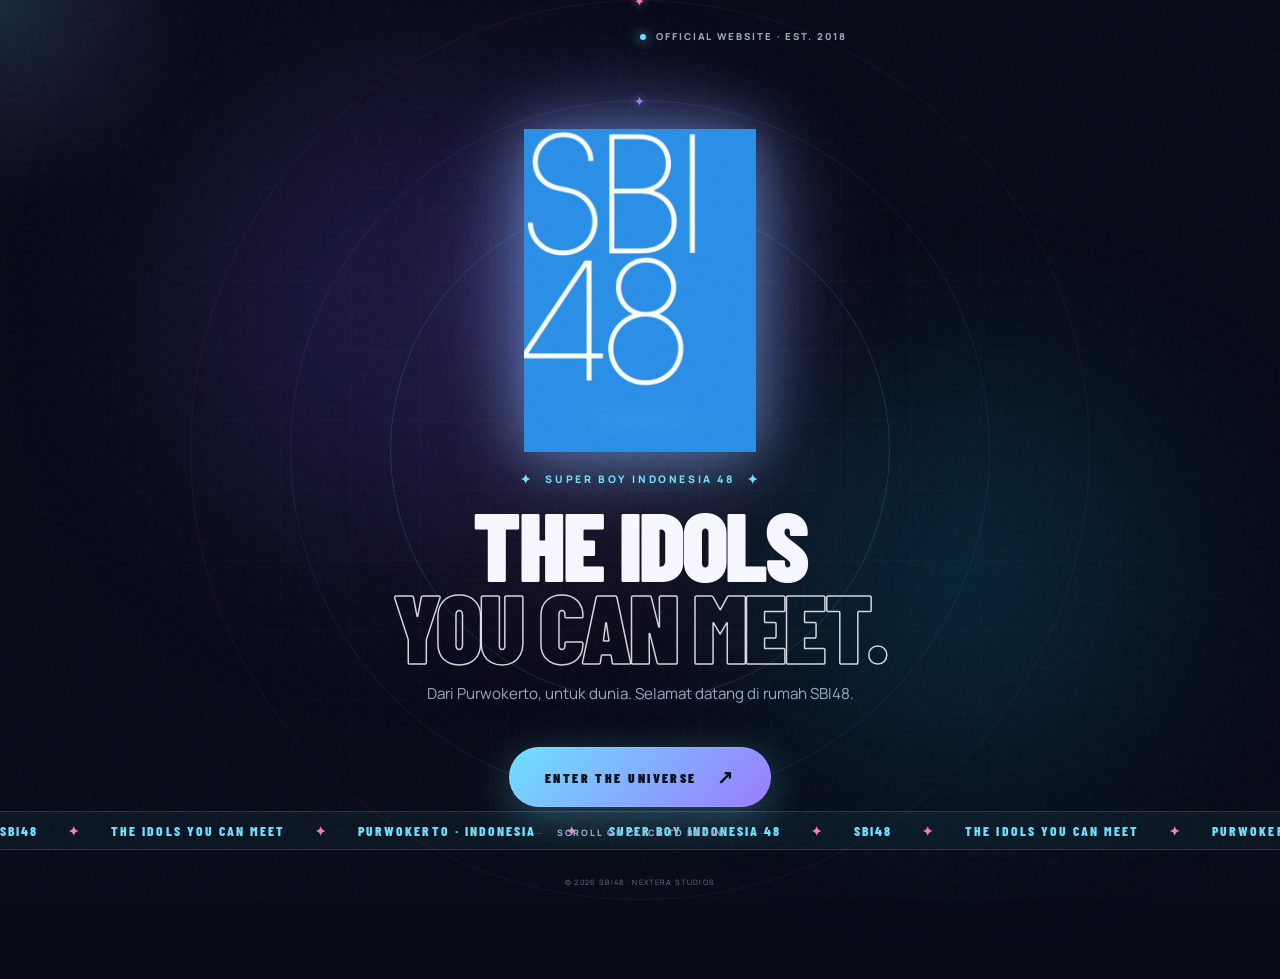
==== index.html @ 6df71d07 ""First commit"" ====
<!doctype html>
<html lang="id">
<head>
  <meta charset="utf-8">
  <meta name="viewport" content="width=device-width, initial-scale=1">
  <meta name="theme-color" content="#080b18">
  <meta name="description" content="SBI48 — Super Boy Indonesia 48. The idols you can meet.">
  <title>SBI48 — Welcome</title>

  <link rel="preconnect" href="https://fonts.googleapis.com">
  <link rel="preconnect" href="https://fonts.gstatic.com" crossorigin>
  <link href="https://fonts.googleapis.com/css2?family=Barlow+Condensed:wght@500;600;700;800;900&family=Manrope:wght@400;500;600;700;800&display=swap" rel="stylesheet">

  <link rel="stylesheet" href="style.css">
  <script src="script.js" defer></script>
</head>

<body>
  <div class="page-noise" aria-hidden="true"></div>
  <div class="cursor-glow" id="cursorGlow" aria-hidden="true"></div>
  <div id="sparkleLayer" aria-hidden="true"></div>

  <!-- BACKGROUND DECORATIONS -->
  <div class="bg-grid" aria-hidden="true"></div>
  <div class="bg-glow bg-glow-1" aria-hidden="true"></div>
  <div class="bg-glow bg-glow-2" aria-hidden="true"></div>
  <div class="bg-glow bg-glow-3" aria-hidden="true"></div>

  <!-- ORBIT RINGS -->
  <div class="orbit-ring orbit-1" aria-hidden="true"></div>
  <div class="orbit-ring orbit-2" aria-hidden="true"></div>
  <div class="orbit-ring orbit-3" aria-hidden="true"></div>

  <!-- MAIN CONTENT -->
  <main class="splash-main">
    <!-- TOP TAG -->
    <div class="top-tag reveal-delay-1">
      <span class="status-dot"></span>
      <span>OFFICIAL WEBSITE · EST. 2018</span>
    </div>

    <!-- LOGO CONTAINER -->
    <div class="logo-stage" id="logoStage">
      <div class="logo-glow" aria-hidden="true"></div>
      <div class="logo-rotate-wrapper" id="logoRotate">
        <img
          src="logosbi.png"
          alt="SBI48 Logo"
          class="splash-logo"
          id="splashLogo"
          onerror="this.style.display='none'; document.getElementById('logoFallback').style.display='flex';"
        >
        <div class="logo-fallback" id="logoFallback" style="display: none;">
          <span class="fallback-sbi">SBI</span>
          <span class="fallback-48">48</span>
        </div>
      </div>
      <div class="logo-shadow" aria-hidden="true"></div>
    </div>

    <!-- TAGLINE -->
    <div class="tagline-block">
      <div class="tagline-micro reveal-delay-2">
        <span>✦</span>
        <span>SUPER BOY INDONESIA 48</span>
        <span>✦</span>
      </div>

      <h1 class="tagline-title reveal-delay-3">
        THE IDOLS<br>
        <span class="outline-text">YOU CAN MEET.</span>
      </h1>

      <p class="tagline-sub reveal-delay-4">
        Dari Purwokerto, untuk dunia. Selamat datang di rumah SBI48.
      </p>
    </div>

    <!-- ENTER BUTTON -->
    <div class="enter-block reveal-delay-5">
      <a href="home.html" class="enter-button" id="enterButton">
        <span class="enter-label">ENTER THE UNIVERSE</span>
        <span class="enter-arrow">↗</span>
        <span class="enter-shine"></span>
      </a>

      <div class="enter-hint">
        <span class="hint-line"></span>
        <span>SCROLL OR CLICK TO BEGIN</span>
        <span class="hint-line"></span>
      </div>
    </div>
  </main>

  <!-- BOTTOM TICKER -->
  <div class="bottom-ticker reveal-delay-6" aria-hidden="true">
    <div class="ticker-track">
      <span>SBI48</span><b>✦</b>
      <span>THE IDOLS YOU CAN MEET</span><b>✦</b>
      <span>PURWOKERTO · INDONESIA</span><b>✦</b>
      <span>SUPER BOY INDONESIA 48</span><b>✦</b>
      <span>SBI48</span><b>✦</b>
      <span>THE IDOLS YOU CAN MEET</span><b>✦</b>
      <span>PURWOKERTO · INDONESIA</span><b>✦</b>
      <span>SUPER BOY INDONESIA 48</span><b>✦</b>
    </div>
  </div>

  <!-- FOOTER MINI -->
  <footer class="splash-footer reveal-delay-6">
    <small>&copy; <span id="year"></span> SBI48 &middot; NEXTERA STUDIOS</small>
  </footer>

  <!-- EXIT OVERLAY (untuk animasi keluar saat klik Enter) -->
  <div class="exit-overlay" id="exitOverlay" aria-hidden="true"></div>
</body>
</html>
---- style.css ----
/* ========================================
   SBI48 — SPLASH LANDING PAGE
   style.css
======================================== */

:root {
  --bg: #080b18;
  --bg2: #0d1225;
  --white: #f7f8ff;
  --muted: #9ca7c3;
  --line: rgba(255,255,255,.13);
  --cyan: #6de1ff;
  --violet: #9b7bff;
  --pink: #ff79c8;
  --gold: #ffd700;
  --display: "Barlow Condensed", Impact, sans-serif;
  --body: "Manrope", Arial, sans-serif;
}

* { box-sizing: border-box; margin: 0; padding: 0; }
html { scroll-behavior: smooth; }
body {
  background: var(--bg);
  color: var(--white);
  font-family: var(--body);
  overflow-x: hidden;
  min-height: 100vh;
  cursor: default;
  position: relative;
}
a { color: inherit; text-decoration: none; }
button { font: inherit; border: none; background: none; cursor: pointer; color: inherit; }
::selection { background: var(--cyan); color: #07101b; }

/* ===== GLOBAL EFFECTS ===== */
.page-noise {
  position: fixed; inset: 0; pointer-events: none; z-index: 40; opacity: .035;
  background-image: url("data:image/svg+xml,%3Csvg viewBox='0 0 180 180' xmlns='http://www.w3.org/2000/svg'%3E%3Cfilter id='n'%3E%3CfeTurbulence type='fractalNoise' baseFrequency='.8' numOctaves='3' stitchTiles='stitch'/%3E%3C/filter%3E%3Crect width='100%25' height='100%25' filter='url(%23n)' opacity='.7'/%3E%3C/svg%3E");
}

.cursor-glow {
  position: fixed; z-index: 1; width: 420px; height: 420px; border-radius: 50%;
  background: radial-gradient(circle, rgba(109,225,255,.14), rgba(155,123,255,.07) 40%, transparent 70%);
  pointer-events: none; transform: translate(-50%, -50%); mix-blend-mode: screen; will-change: left, top;
}

#sparkleLayer { position: fixed; inset: 0; z-index: 20; overflow: hidden; pointer-events: none; }
.sparkle {
  position: absolute; width: var(--spark-size, 4px); height: var(--spark-size, 4px);
  left: var(--spark-x); top: var(--spark-y); border-radius: 50%;
  background: var(--spark-color, white); opacity: 0;
  box-shadow: 0 0 5px var(--spark-color, white), 0 0 12px var(--spark-color, white);
  animation: sparkleBlink var(--spark-duration, 3s) ease-in-out var(--spark-delay, 0s) infinite;
}
.sparkle.star {
  width: auto; height: auto; background: transparent; box-shadow: none;
  font-size: var(--spark-size, 12px); line-height: 1;
}
@keyframes sparkleBlink {
  0%, 100% { opacity: 0; transform: scale(.35) rotate(0deg); }
  45% { opacity: .95; transform: scale(1) rotate(80deg); }
  60% { opacity: .3; transform: scale(.65) rotate(130deg); }
}

.click-burst {
  position: fixed; pointer-events: none; z-index: 9999; width: 6px; height: 6px; border-radius: 50%;
  animation: burstFade 0.8s ease-out forwards;
}
@keyframes burstFade {
  0% { opacity: 1; transform: translate(-50%, -50%) scale(1); }
  100% { opacity: 0; transform: translate(calc(-50% + var(--tx, 0)), calc(-50% + var(--ty, 0))) scale(0); }
}

/* ===== BACKGROUND LAYERS ===== */
.bg-grid {
  position: fixed; inset: 0; z-index: -3; pointer-events: none;
  background-image:
    linear-gradient(rgba(255,255,255,.05) 1px, transparent 1px),
    linear-gradient(90deg, rgba(255,255,255,.05) 1px, transparent 1px);
  background-size: 70px 70px;
  mask-image: radial-gradient(ellipse at center, black 30%, transparent 80%);
  opacity: .5;
}

.bg-glow {
  position: fixed; z-index: -2; border-radius: 50%; filter: blur(110px); pointer-events: none;
  animation: glowPulse 8s ease-in-out infinite;
}
.bg-glow-1 { top: 10%; left: 15%; width: 450px; height: 450px; background: #805dff; opacity: .18; }
.bg-glow-2 { bottom: 15%; right: 10%; width: 380px; height: 380px; background: #00d8ff; opacity: .14; animation-delay: 2s; }
.bg-glow-3 { top: 50%; left: 50%; width: 300px; height: 300px; background: #ff79c8; opacity: .09; transform: translate(-50%, -50%); animation-delay: 4s; }
@keyframes glowPulse {
  0%, 100% { transform: scale(1); opacity: .15; }
  50% { transform: scale(1.15); opacity: .22; }
}
.bg-glow-3 { animation-name: glowPulseCenter; }
@keyframes glowPulseCenter {
  0%, 100% { transform: translate(-50%, -50%) scale(1); opacity: .09; }
  50% { transform: translate(-50%, -50%) scale(1.2); opacity: .15; }
}

/* ===== ORBIT RINGS ===== */
.orbit-ring {
  position: fixed; top: 50%; left: 50%; border-radius: 50%; pointer-events: none; z-index: -1;
  border: 1px solid rgba(109,225,255,.15); transform: translate(-50%, -50%);
}
.orbit-1 { width: 500px; height: 500px; animation: orbitSpin 40s linear infinite; }
.orbit-2 { width: 700px; height: 700px; border-color: rgba(155,123,255,.12); animation: orbitSpin 60s linear infinite reverse; }
.orbit-3 { width: 900px; height: 900px; border-color: rgba(255,121,200,.08); animation: orbitSpin 80s linear infinite; }
.orbit-ring::before {
  content: "✦"; position: absolute; top: 0; left: 50%; transform: translate(-50%, -50%);
  color: var(--cyan); font-size: .8rem; text-shadow: 0 0 10px var(--cyan);
}
.orbit-2::before { color: var(--violet); text-shadow: 0 0 10px var(--violet); }
.orbit-3::before { color: var(--pink); text-shadow: 0 0 10px var(--pink); }
@keyframes orbitSpin { to { transform: translate(-50%, -50%) rotate(360deg); } }

/* ===== MAIN SPLASH ===== */
.splash-main {
  min-height: 100vh; display: flex; flex-direction: column; align-items: center; justify-content: center;
  padding: 80px 6% 140px; position: relative; z-index: 5; text-align: center;
  gap: 30px;
}

/* ===== TOP TAG ===== */
.top-tag {
  position: absolute; top: 30px; left: 50%; transform: translateX(-50%);
  display: flex; align-items: center; gap: 10px;
  font-size: .6rem; font-weight: 800; letter-spacing: .2em; color: var(--muted);
  opacity: 0; animation: fadeDown .8s ease .3s forwards;
}
.status-dot {
  width: 6px; height: 6px; background: var(--cyan); border-radius: 50%;
  box-shadow: 0 0 12px var(--cyan); animation: pulse 2s infinite;
}
@keyframes pulse { 0%, 100% { opacity: .5; } 50% { opacity: 1; } }
@keyframes fadeDown { from { opacity: 0; transform: translate(-50%, -10px); } to { opacity: 1; transform: translate(-50%, 0); } }

/* ===== LOGO STAGE ===== */
.logo-stage {
  position: relative; width: 320px; height: 320px; display: grid; place-items: center;
  margin: 20px 0;
}

.logo-glow {
  position: absolute; inset: -20%; border-radius: 50%;
  background: radial-gradient(circle, rgba(109,225,255,.25), rgba(155,123,255,.15) 40%, transparent 70%);
  filter: blur(30px); opacity: 0;
  animation: logoGlowIn 1.5s ease 1s forwards, logoGlowPulse 4s ease-in-out 2.5s infinite;
}
@keyframes logoGlowIn { to { opacity: 1; } }
@keyframes logoGlowPulse {
  0%, 100% { transform: scale(1); opacity: .8; }
  50% { transform: scale(1.1); opacity: 1; }
}

.logo-rotate-wrapper {
  position: relative; width: 100%; height: 100%; display: grid; place-items: center;
  opacity: 0; transform: scale(0) rotate(-540deg);
  animation: logoEntrance 1.8s cubic-bezier(.34, 1.56, .64, 1) .2s forwards, logoFloat 5s ease-in-out 2s infinite;
}
@keyframes logoEntrance {
  0% { opacity: 0; transform: scale(0) rotate(-540deg); filter: blur(20px); }
  60% { opacity: 1; filter: blur(0); }
  100% { opacity: 1; transform: scale(1) rotate(0deg); filter: blur(0); }
}
@keyframes logoFloat {
  0%, 100% { transform: translateY(0) rotate(0deg); }
  50% { transform: translateY(-15px) rotate(2deg); }
}

.splash-logo {
  width: 85%; height: 85%; object-fit: contain;
  filter: drop-shadow(0 10px 40px rgba(109,225,255,.4)) drop-shadow(0 0 20px rgba(155,123,255,.3));
  transition: filter .4s, transform .4s;
}
.logo-rotate-wrapper:hover .splash-logo {
  filter: drop-shadow(0 10px 50px rgba(109,225,255,.7)) drop-shadow(0 0 30px rgba(255,121,200,.5));
  transform: scale(1.05);
}

/* Logo fallback jika logosbi.png tidak ada */
.logo-fallback {
  width: 85%; height: 85%; display: none; flex-direction: column; align-items: center; justify-content: center;
  line-height: .8;
}
.fallback-sbi {
  font: 900 5rem var(--display); letter-spacing: -.05em;
  background: linear-gradient(90deg, var(--cyan), var(--violet));
  -webkit-background-clip: text; background-clip: text; color: transparent;
}
.fallback-48 {
  font: 900 7rem var(--display); letter-spacing: -.07em; color: var(--pink);
  text-shadow: 0 0 30px rgba(255,121,200,.5);
}

.logo-shadow {
  position: absolute; bottom: -10px; left: 50%; transform: translateX(-50%);
  width: 60%; height: 20px; border-radius: 50%;
  background: radial-gradient(ellipse, rgba(109,225,255,.3), transparent 70%);
  filter: blur(10px); opacity: 0;
  animation: shadowIn 1s ease 1.5s forwards;
}
@keyframes shadowIn { to { opacity: .6; } }

/* ===== TAGLINE ===== */
.tagline-block { display: flex; flex-direction: column; align-items: center; gap: 15px; }

.tagline-micro {
  display: flex; align-items: center; gap: 12px;
  font-size: .65rem; font-weight: 800; letter-spacing: .25em; color: var(--cyan);
  opacity: 0;
}
.tagline-micro span:first-child, .tagline-micro span:last-child { font-size: .8rem; }

.tagline-title {
  font: 900 clamp(3rem, 8vw, 6rem)/.85 var(--display); letter-spacing: -.03em;
  opacity: 0;
}
.outline-text {
  color: transparent; -webkit-text-stroke: 1.5px rgba(247,248,255,.85);
  display: inline-block;
}

.tagline-sub {
  max-width: 500px; color: var(--muted); font-size: .95rem; line-height: 1.7;
  opacity: 0;
}

/* ===== ENTER BUTTON ===== */
.enter-block {
  display: flex; flex-direction: column; align-items: center; gap: 20px; margin-top: 10px;
  opacity: 0;
}

.enter-button {
  position: relative; display: inline-flex; align-items: center; gap: 20px;
  padding: 18px 36px; background: linear-gradient(135deg, var(--cyan), var(--violet));
  color: #06101b; font: 900 .85rem var(--display); letter-spacing: .18em;
  border-radius: 50px; overflow: hidden;
  box-shadow: 0 10px 40px rgba(109,225,255,.3), 0 0 0 1px rgba(255,255,255,.1) inset;
  transition: transform .3s, box-shadow .3s;
}
.enter-button:hover {
  transform: translateY(-4px) scale(1.03);
  box-shadow: 0 15px 50px rgba(109,225,255,.5), 0 0 0 1px rgba(255,255,255,.2) inset;
}
.enter-button:active { transform: translateY(-2px) scale(1.01); }

.enter-arrow {
  font-size: 1.2rem; transition: transform .3s;
}
.enter-button:hover .enter-arrow { transform: translate(4px, -4px); }

.enter-shine {
  position: absolute; top: 0; left: -100%; width: 100%; height: 100%;
  background: linear-gradient(90deg, transparent, rgba(255,255,255,.4), transparent);
  animation: shineSwipe 3s ease-in-out infinite;
}
@keyframes shineSwipe {
  0%, 60%, 100% { left: -100%; }
  80% { left: 100%; }
}

.enter-hint {
  display: flex; align-items: center; gap: 15px;
  font-size: .55rem; font-weight: 800; letter-spacing: .2em; color: var(--muted);
}
.hint-line { width: 30px; height: 1px; background: var(--line); }

/* ===== REVEAL ANIMATIONS ===== */
.reveal-delay-1 { animation: fadeUp .8s ease .3s forwards; }
.reveal-delay-2 { animation: fadeUp .8s ease 1.8s forwards; }
.reveal-delay-3 { animation: fadeUp .8s ease 2.1s forwards; }
.reveal-delay-4 { animation: fadeUp .8s ease 2.4s forwards; }
.reveal-delay-5 { animation: fadeUp .8s ease 2.8s forwards; }
.reveal-delay-6 { animation: fadeUp .8s ease 3.2s forwards; }

@keyframes fadeUp {
  from { opacity: 0; transform: translateY(20px); }
  to { opacity: 1; transform: translateY(0); }
}

/* Skip animations jika sudah pernah dilihat */
body.skip-animations .logo-rotate-wrapper {
  animation: logoFloat 5s ease-in-out infinite;
  opacity: 1; transform: none;
}
body.skip-animations .logo-glow { opacity: 1; animation: logoGlowPulse 4s ease-in-out infinite; }
body.skip-animations .logo-shadow { opacity: .6; }
body.skip-animations .top-tag,
body.skip-animations .tagline-micro,
body.skip-animations .tagline-title,
body.skip-animations .tagline-sub,
body.skip-animations .enter-block,
body.skip-animations .bottom-ticker,
body.skip-animations .splash-footer { opacity: 1; transform: none; animation: none; }

/* ===== BOTTOM TICKER ===== */
.bottom-ticker {
  position: fixed; bottom: 50px; left: 0; right: 0; overflow: hidden;
  padding: 10px 0; background: rgba(109,225,255,.05); border-top: 1px solid var(--line);
  border-bottom: 1px solid var(--line); opacity: 0; z-index: 4;
}
.ticker-track {
  display: flex; align-items: center; gap: 30px; width: max-content;
  white-space: nowrap; font: 800 .85rem var(--display); letter-spacing: .15em; color: var(--cyan);
  animation: tickerScroll 35s linear infinite;
}
.ticker-track b { color: var(--pink); font-size: .8rem; }
@keyframes tickerScroll { to { transform: translateX(-50%); } }

/* ===== FOOTER MINI ===== */
.splash-footer {
  position: fixed; bottom: 12px; left: 0; right: 0; text-align: center;
  font-size: .55rem; letter-spacing: .15em; color: #697590; opacity: 0; z-index: 4;
}

/* ===== EXIT OVERLAY ===== */
.exit-overlay {
  position: fixed; inset: 0; z-index: 1000; pointer-events: none;
  background: radial-gradient(circle at center, var(--cyan), var(--violet) 50%, var(--bg) 100%);
  opacity: 0; transform: scale(0); border-radius: 50%;
  transition: opacity .6s ease, transform .8s cubic-bezier(.4, 0, .2, 1);
  transform-origin: center;
}
.exit-overlay.active {
  opacity: 1; transform: scale(3);
  transition: opacity .4s ease, transform 1s cubic-bezier(.4, 0, .2, 1);
}

/* ===== ACCESSIBILITY ===== */
@media (prefers-reduced-motion: reduce) {
  *, *::before, *::after {
    animation-duration: .01ms !important; animation-iteration-count: 1 !important;
    transition-duration: .01ms !important;
  }
  #sparkleLayer, .click-burst { display: none !important; }
  .logo-rotate-wrapper { opacity: 1; transform: none; animation: none; }
  .logo-glow, .logo-shadow, .top-tag, .tagline-micro, .tagline-title,
  .tagline-sub, .enter-block, .bottom-ticker, .splash-footer { opacity: 1; animation: none; }
}
@media (pointer: coarse) { .cursor-glow { display: none; } }

/* ===== RESPONSIVE ===== */
@media (max-width: 850px) {
  .splash-main { padding: 70px 5% 130px; gap: 20px; }
  .logo-stage { width: 250px; height: 250px; }
  .tagline-title { font-size: clamp(2.5rem, 10vw, 4rem); }
  .tagline-sub { font-size: .85rem; }
  .enter-button { padding: 15px 28px; font-size: .75rem; }
  .orbit-1 { width: 350px; height: 350px; }
  .orbit-2 { width: 500px; height: 500px; }
  .orbit-3 { width: 650px; height: 650px; }
  .bottom-ticker { bottom: 45px; }
  .splash-footer { bottom: 10px; font-size: .5rem; }
}

@media (max-width: 540px) {
  .logo-stage { width: 200px; height: 200px; }
  .tagline-title { font-size: clamp(2rem, 12vw, 3rem); }
  .tagline-micro { font-size: .55rem; gap: 8px; }
  .enter-button { padding: 14px 24px; font-size: .7rem; gap: 15px; }
  .enter-hint { font-size: .5rem; }
  .top-tag { font-size: .5rem; top: 20px; }
}
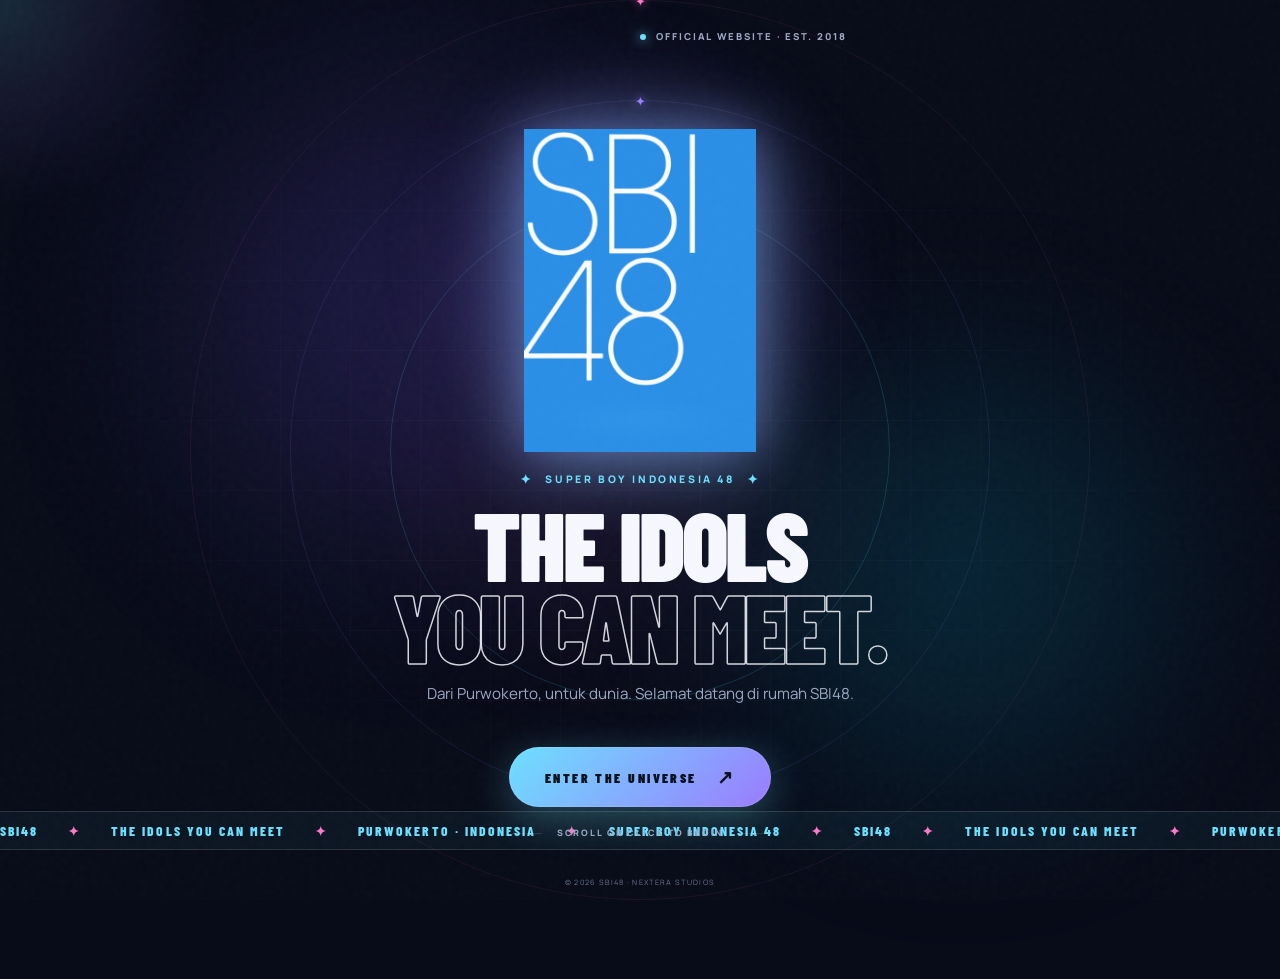
==== commit b542e181: "sbi48" ====
--- a/index.html
+++ b/index.html
@@ -11,8 +11,8 @@
   <link rel="preconnect" href="https://fonts.gstatic.com" crossorigin>
   <link href="https://fonts.googleapis.com/css2?family=Barlow+Condensed:wght@500;600;700;800;900&family=Manrope:wght@400;500;600;700;800&display=swap" rel="stylesheet">
 
-  <link rel="stylesheet" href="style.css">
-  <script src="script.js" defer></script>
+  <link rel="stylesheet" href="index.css">
+  <script src="index.js" defer></script>
 </head>
 
 <body>
--- a/index.css
+++ b/index.css
@@ -0,0 +1,387 @@
+/* ========================================
+   SBI48 — SPLASH LANDING PAGE (3D UPDATE)
+   index.css
+======================================== */
+
+:root {
+  --bg: #080b18;
+  --bg2: #0d1225;
+  --white: #f7f8ff;
+  --muted: #9ca7c3;
+  --line: rgba(255,255,255,.13);
+  --cyan: #6de1ff;
+  --violet: #9b7bff;
+  --pink: #ff79c8;
+  --gold: #ffd700;
+  --display: "Barlow Condensed", Impact, sans-serif;
+  --body: "Manrope", Arial, sans-serif;
+}
+
+* { box-sizing: border-box; margin: 0; padding: 0; }
+html { scroll-behavior: smooth; }
+body {
+  background: var(--bg);
+  color: var(--white);
+  font-family: var(--body);
+  overflow-x: hidden;
+  min-height: 100vh;
+  cursor: default;
+  position: relative;
+}
+a { color: inherit; text-decoration: none; }
+button { font: inherit; border: none; background: none; cursor: pointer; color: inherit; }
+::selection { background: var(--cyan); color: #07101b; }
+
+/* ===== GLOBAL EFFECTS ===== */
+.page-noise {
+  position: fixed; inset: 0; pointer-events: none; z-index: 40; opacity: .035;
+  background-image: url("data:image/svg+xml,%3Csvg viewBox='0 0 180 180' xmlns='http://www.w3.org/2000/svg'%3E%3Cfilter id='n'%3E%3CfeTurbulence type='fractalNoise' baseFrequency='.8' numOctaves='3' stitchTiles='stitch'/%3E%3C/filter%3E%3Crect width='100%25' height='100%25' filter='url(%23n)' opacity='.7'/%3E%3C/svg%3E");
+}
+
+.cursor-glow {
+  position: fixed; z-index: 1; width: 420px; height: 420px; border-radius: 50%;
+  background: radial-gradient(circle, rgba(109,225,255,.14), rgba(155,123,255,.07) 40%, transparent 70%);
+  pointer-events: none; transform: translate(-50%, -50%); mix-blend-mode: screen; will-change: left, top;
+}
+
+#sparkleLayer { position: fixed; inset: 0; z-index: 20; overflow: hidden; pointer-events: none; }
+.sparkle {
+  position: absolute; width: var(--spark-size, 4px); height: var(--spark-size, 4px);
+  left: var(--spark-x); top: var(--spark-y); border-radius: 50%;
+  background: var(--spark-color, white); opacity: 0;
+  box-shadow: 0 0 5px var(--spark-color, white), 0 0 12px var(--spark-color, white);
+  animation: sparkleBlink var(--spark-duration, 3s) ease-in-out var(--spark-delay, 0s) infinite;
+}
+.sparkle.star {
+  width: auto; height: auto; background: transparent; box-shadow: none;
+  font-size: var(--spark-size, 12px); line-height: 1;
+}
+@keyframes sparkleBlink {
+  0%, 100% { opacity: 0; transform: scale(.35) rotate(0deg); }
+  45% { opacity: .95; transform: scale(1) rotate(80deg); }
+  60% { opacity: .3; transform: scale(.65) rotate(130deg); }
+}
+
+.click-burst {
+  position: fixed; pointer-events: none; z-index: 9999; width: 6px; height: 6px; border-radius: 50%;
+  animation: burstFade 0.8s ease-out forwards;
+}
+@keyframes burstFade {
+  0% { opacity: 1; transform: translate(-50%, -50%) scale(1); }
+  100% { opacity: 0; transform: translate(calc(-50% + var(--tx, 0)), calc(-50% + var(--ty, 0))) scale(0); }
+}
+
+/* ===== BACKGROUND LAYERS ===== */
+.bg-grid {
+  position: fixed; inset: 0; z-index: -3; pointer-events: none;
+  background-image:
+    linear-gradient(rgba(255,255,255,.05) 1px, transparent 1px),
+    linear-gradient(90deg, rgba(255,255,255,.05) 1px, transparent 1px);
+  background-size: 70px 70px;
+  mask-image: radial-gradient(ellipse at center, black 30%, transparent 80%);
+  opacity: .5;
+}
+
+.bg-glow {
+  position: fixed; z-index: -2; border-radius: 50%; filter: blur(110px); pointer-events: none;
+  animation: glowPulse 8s ease-in-out infinite;
+}
+.bg-glow-1 { top: 10%; left: 15%; width: 450px; height: 450px; background: #805dff; opacity: .18; }
+.bg-glow-2 { bottom: 15%; right: 10%; width: 380px; height: 380px; background: #00d8ff; opacity: .14; animation-delay: 2s; }
+.bg-glow-3 { top: 50%; left: 50%; width: 300px; height: 300px; background: #ff79c8; opacity: .09; transform: translate(-50%, -50%); animation-delay: 4s; }
+@keyframes glowPulse {
+  0%, 100% { transform: scale(1); opacity: .15; }
+  50% { transform: scale(1.15); opacity: .22; }
+}
+.bg-glow-3 { animation-name: glowPulseCenter; }
+@keyframes glowPulseCenter {
+  0%, 100% { transform: translate(-50%, -50%) scale(1); opacity: .09; }
+  50% { transform: translate(-50%, -50%) scale(1.2); opacity: .15; }
+}
+
+/* ===== ORBIT RINGS ===== */
+.orbit-ring {
+  position: fixed; top: 50%; left: 50%; border-radius: 50%; pointer-events: none; z-index: -1;
+  border: 1px solid rgba(109,225,255,.15); transform: translate(-50%, -50%);
+}
+.orbit-1 { width: 500px; height: 500px; animation: orbitSpin 40s linear infinite; }
+.orbit-2 { width: 700px; height: 700px; border-color: rgba(155,123,255,.12); animation: orbitSpin 60s linear infinite reverse; }
+.orbit-3 { width: 900px; height: 900px; border-color: rgba(255,121,200,.08); animation: orbitSpin 80s linear infinite; }
+.orbit-ring::before {
+  content: "✦"; position: absolute; top: 0; left: 50%; transform: translate(-50%, -50%);
+  color: var(--cyan); font-size: .8rem; text-shadow: 0 0 10px var(--cyan);
+}
+.orbit-2::before { color: var(--violet); text-shadow: 0 0 10px var(--violet); }
+.orbit-3::before { color: var(--pink); text-shadow: 0 0 10px var(--pink); }
+@keyframes orbitSpin { to { transform: translate(-50%, -50%) rotate(360deg); } }
+
+/* ===== MAIN SPLASH ===== */
+.splash-main {
+  min-height: 100vh; display: flex; flex-direction: column; align-items: center; justify-content: center;
+  padding: 80px 6% 140px; position: relative; z-index: 5; text-align: center;
+  gap: 30px;
+}
+
+/* ===== TOP TAG ===== */
+.top-tag {
+  position: absolute; top: 30px; left: 50%; transform: translateX(-50%);
+  display: flex; align-items: center; gap: 10px;
+  font-size: .6rem; font-weight: 800; letter-spacing: .2em; color: var(--muted);
+  opacity: 0; animation: fadeDown .8s ease .3s forwards;
+}
+.status-dot {
+  width: 6px; height: 6px; background: var(--cyan); border-radius: 50%;
+  box-shadow: 0 0 12px var(--cyan); animation: pulse 2s infinite;
+}
+@keyframes pulse { 0%, 100% { opacity: .5; } 50% { opacity: 1; } }
+@keyframes fadeDown { from { opacity: 0; transform: translate(-50%, -10px); } to { opacity: 1; transform: translate(-50%, 0); } }
+
+/* ===== LOGO STAGE (3D UPDATED) ===== */
+.logo-stage {
+  position: relative; width: 320px; height: 320px; display: grid; place-items: center;
+  margin: 20px 0;
+  perspective: 1000px; /* Kunci untuk efek 3D */
+}
+
+.logo-glow {
+  position: absolute; inset: -20%; border-radius: 50%;
+  background: radial-gradient(circle, rgba(109,225,255,.25), rgba(155,123,255,.15) 40%, transparent 70%);
+  filter: blur(30px); opacity: 0;
+  animation: logoGlowIn 1.5s ease 1s forwards, logoGlowPulse 4s ease-in-out 2.5s infinite;
+}
+@keyframes logoGlowIn { to { opacity: 1; } }
+@keyframes logoGlowPulse {
+  0%, 100% { transform: scale(1); opacity: .8; }
+  50% { transform: scale(1.1); opacity: 1; }
+}
+
+.logo-rotate-wrapper {
+  position: relative; width: 100%; height: 100%; display: grid; place-items: center;
+  opacity: 0; 
+  /* Mulai dari terbalik 3D dan kecil */
+  transform: rotateY(-180deg) scale(0.8);
+  animation: logoEntrance3D 1.8s cubic-bezier(0.34, 1.56, 0.64, 1) 0.2s forwards, logoFloat 5s ease-in-out 2s infinite;
+  transform-style: preserve-3d;
+}
+
+/* Animasi masuk 3D Horizontal */
+@keyframes logoEntrance3D {
+  0% { 
+    opacity: 0; 
+    transform: rotateY(-360deg) scale(0.5); 
+    filter: blur(15px); 
+  }
+  60% { 
+    opacity: 1; 
+    filter: blur(0); 
+  }
+  100% { 
+    opacity: 1; 
+    transform: rotateY(0deg) scale(1); 
+    filter: blur(0); 
+  }
+}
+
+@keyframes logoFloat {
+  0%, 100% { transform: rotateY(0deg) translateY(0); }
+  50% { transform: rotateY(0deg) translateY(-15px); }
+}
+
+.splash-logo {
+  width: 85%; height: 85%; object-fit: contain;
+  filter: drop-shadow(0 10px 40px rgba(109,225,255,.4)) drop-shadow(0 0 20px rgba(155,123,255,.3));
+  transition: filter .4s, transform .4s;
+  backface-visibility: hidden; /* Mencegah kedipan saat rotasi 3D */
+}
+.logo-rotate-wrapper:hover .splash-logo {
+  filter: drop-shadow(0 10px 50px rgba(109,225,255,.7)) drop-shadow(0 0 30px rgba(255,121,200,.5));
+  transform: scale(1.05) rotateY(10deg);
+}
+
+/* Logo fallback jika logosbi.png tidak ada */
+.logo-fallback {
+  width: 85%; height: 85%; display: none; flex-direction: column; align-items: center; justify-content: center;
+  line-height: .8;
+  transform-style: preserve-3d;
+  backface-visibility: hidden;
+}
+.fallback-sbi {
+  font: 900 5rem var(--display); letter-spacing: -.05em;
+  background: linear-gradient(90deg, var(--cyan), var(--violet));
+  -webkit-background-clip: text; background-clip: text; color: transparent;
+}
+.fallback-48 {
+  font: 900 7rem var(--display); letter-spacing: -.07em; color: var(--pink);
+  text-shadow: 0 0 30px rgba(255,121,200,.5);
+}
+
+.logo-shadow {
+  position: absolute; bottom: -10px; left: 50%; transform: translateX(-50%);
+  width: 60%; height: 20px; border-radius: 50%;
+  background: radial-gradient(ellipse, rgba(109,225,255,.3), transparent 70%);
+  filter: blur(10px); opacity: 0;
+  animation: shadowIn 1s ease 1.5s forwards;
+}
+@keyframes shadowIn { to { opacity: .6; } }
+
+/* ===== TAGLINE ===== */
+.tagline-block { display: flex; flex-direction: column; align-items: center; gap: 15px; }
+
+.tagline-micro {
+  display: flex; align-items: center; gap: 12px;
+  font-size: .65rem; font-weight: 800; letter-spacing: .25em; color: var(--cyan);
+  opacity: 0;
+}
+.tagline-micro span:first-child, .tagline-micro span:last-child { font-size: .8rem; }
+
+.tagline-title {
+  font: 900 clamp(3rem, 8vw, 6rem)/.85 var(--display); letter-spacing: -.03em;
+  opacity: 0;
+}
+.outline-text {
+  color: transparent; -webkit-text-stroke: 1.5px rgba(247,248,255,.85);
+  display: inline-block;
+}
+
+.tagline-sub {
+  max-width: 500px; color: var(--muted); font-size: .95rem; line-height: 1.7;
+  opacity: 0;
+}
+
+/* ===== ENTER BUTTON ===== */
+.enter-block {
+  display: flex; flex-direction: column; align-items: center; gap: 20px; margin-top: 10px;
+  opacity: 0;
+}
+
+.enter-button {
+  position: relative; display: inline-flex; align-items: center; gap: 20px;
+  padding: 18px 36px; background: linear-gradient(135deg, var(--cyan), var(--violet));
+  color: #06101b; font: 900 .85rem var(--display); letter-spacing: .18em;
+  border-radius: 50px; overflow: hidden;
+  box-shadow: 0 10px 40px rgba(109,225,255,.3), 0 0 0 1px rgba(255,255,255,.1) inset;
+  transition: transform .3s, box-shadow .3s;
+}
+.enter-button:hover {
+  transform: translateY(-4px) scale(1.03);
+  box-shadow: 0 15px 50px rgba(109,225,255,.5), 0 0 0 1px rgba(255,255,255,.2) inset;
+}
+.enter-button:active { transform: translateY(-2px) scale(1.01); }
+
+.enter-arrow {
+  font-size: 1.2rem; transition: transform .3s;
+}
+.enter-button:hover .enter-arrow { transform: translate(4px, -4px); }
+
+.enter-shine {
+  position: absolute; top: 0; left: -100%; width: 100%; height: 100%;
+  background: linear-gradient(90deg, transparent, rgba(255,255,255,.4), transparent);
+  animation: shineSwipe 3s ease-in-out infinite;
+}
+@keyframes shineSwipe {
+  0%, 60%, 100% { left: -100%; }
+  80% { left: 100%; }
+}
+
+.enter-hint {
+  display: flex; align-items: center; gap: 15px;
+  font-size: .55rem; font-weight: 800; letter-spacing: .2em; color: var(--muted);
+}
+.hint-line { width: 30px; height: 1px; background: var(--line); }
+
+/* ===== REVEAL ANIMATIONS ===== */
+.reveal-delay-1 { animation: fadeUp .8s ease .3s forwards; }
+.reveal-delay-2 { animation: fadeUp .8s ease 1.8s forwards; }
+.reveal-delay-3 { animation: fadeUp .8s ease 2.1s forwards; }
+.reveal-delay-4 { animation: fadeUp .8s ease 2.4s forwards; }
+.reveal-delay-5 { animation: fadeUp .8s ease 2.8s forwards; }
+.reveal-delay-6 { animation: fadeUp .8s ease 3.2s forwards; }
+
+@keyframes fadeUp {
+  from { opacity: 0; transform: translateY(20px); }
+  to { opacity: 1; transform: translateY(0); }
+}
+
+/* Skip animations jika sudah pernah dilihat (untuk navigasi balik yang mulus) */
+body.skip-animations .logo-rotate-wrapper {
+  animation: logoFloat 5s ease-in-out infinite;
+  opacity: 1; transform: rotateY(0deg);
+}
+body.skip-animations .logo-glow { opacity: 1; animation: logoGlowPulse 4s ease-in-out infinite; }
+body.skip-animations .logo-shadow { opacity: .6; }
+body.skip-animations .top-tag,
+body.skip-animations .tagline-micro,
+body.skip-animations .tagline-title,
+body.skip-animations .tagline-sub,
+body.skip-animations .enter-block,
+body.skip-animations .bottom-ticker,
+body.skip-animations .splash-footer { opacity: 1; transform: none; animation: none; }
+
+/* ===== BOTTOM TICKER ===== */
+.bottom-ticker {
+  position: fixed; bottom: 50px; left: 0; right: 0; overflow: hidden;
+  padding: 10px 0; background: rgba(109,225,255,.05); border-top: 1px solid var(--line);
+  border-bottom: 1px solid var(--line); opacity: 0; z-index: 4;
+}
+.ticker-track {
+  display: flex; align-items: center; gap: 30px; width: max-content;
+  white-space: nowrap; font: 800 .85rem var(--display); letter-spacing: .15em; color: var(--cyan);
+  animation: tickerScroll 35s linear infinite;
+}
+.ticker-track b { color: var(--pink); font-size: .8rem; }
+@keyframes tickerScroll { to { transform: translateX(-50%); } }
+
+/* ===== FOOTER MINI ===== */
+.splash-footer {
+  position: fixed; bottom: 12px; left: 0; right: 0; text-align: center;
+  font-size: .55rem; letter-spacing: .15em; color: #697590; opacity: 0; z-index: 4;
+}
+
+/* ===== EXIT OVERLAY ===== */
+.exit-overlay {
+  position: fixed; inset: 0; z-index: 1000; pointer-events: none;
+  background: radial-gradient(circle at center, var(--cyan), var(--violet) 50%, var(--bg) 100%);
+  opacity: 0; transform: scale(0); border-radius: 50%;
+  transition: opacity .6s ease, transform .8s cubic-bezier(.4, 0, .2, 1);
+  transform-origin: center;
+}
+.exit-overlay.active {
+  opacity: 1; transform: scale(3);
+  transition: opacity .4s ease, transform 1s cubic-bezier(.4, 0, .2, 1);
+}
+
+/* ===== ACCESSIBILITY ===== */
+@media (prefers-reduced-motion: reduce) {
+  *, *::before, *::after {
+    animation-duration: .01ms !important; animation-iteration-count: 1 !important;
+    transition-duration: .01ms !important;
+  }
+  #sparkleLayer, .click-burst { display: none !important; }
+  .logo-rotate-wrapper { opacity: 1; transform: rotateY(0deg); animation: none; }
+  .logo-glow, .logo-shadow, .top-tag, .tagline-micro, .tagline-title,
+  .tagline-sub, .enter-block, .bottom-ticker, .splash-footer { opacity: 1; animation: none; }
+}
+@media (pointer: coarse) { .cursor-glow { display: none; } }
+
+/* ===== RESPONSIVE ===== */
+@media (max-width: 850px) {
+  .splash-main { padding: 70px 5% 130px; gap: 20px; }
+  .logo-stage { width: 250px; height: 250px; }
+  .tagline-title { font-size: clamp(2.5rem, 10vw, 4rem); }
+  .tagline-sub { font-size: .85rem; }
+  .enter-button { padding: 15px 28px; font-size: .75rem; }
+  .orbit-1 { width: 350px; height: 350px; }
+  .orbit-2 { width: 500px; height: 500px; }
+  .orbit-3 { width: 650px; height: 650px; }
+  .bottom-ticker { bottom: 45px; }
+  .splash-footer { bottom: 10px; font-size: .5rem; }
+}
+
+@media (max-width: 540px) {
+  .logo-stage { width: 200px; height: 200px; }
+  .tagline-title { font-size: clamp(2rem, 12vw, 3rem); }
+  .tagline-micro { font-size: .55rem; gap: 8px; }
+  .enter-button { padding: 14px 24px; font-size: .7rem; gap: 15px; }
+  .enter-hint { font-size: .5rem; }
+  .top-tag { font-size: .5rem; top: 20px; }
+}
